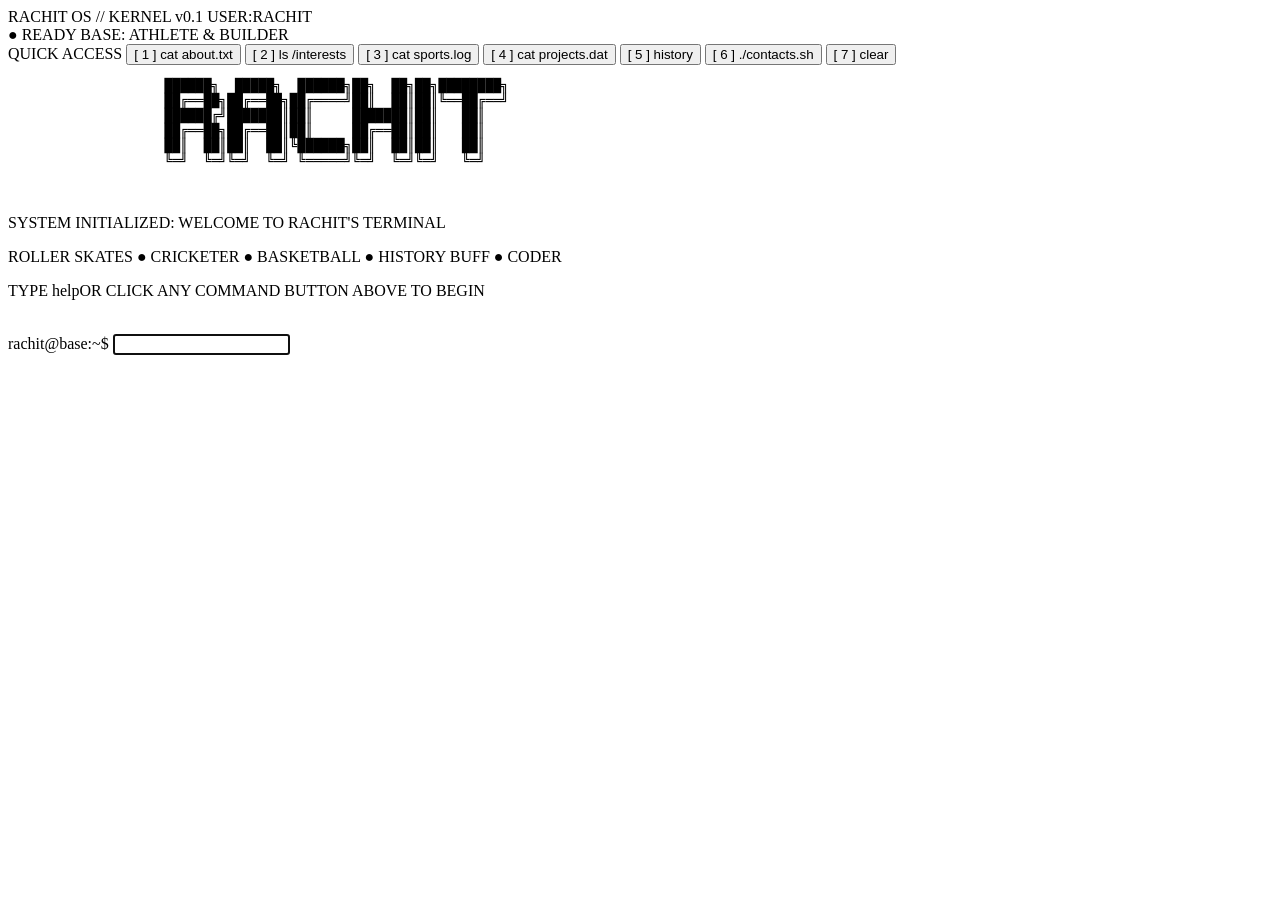
==== Myself.html @ d15d52d8 "done with o=some css part speciftying variables and all" ====
<!DOCTYPE html>
<html lang="en">
<head>
    <meta charset="UTF-8">
    <meta name="viewport" content="width=device-width, initial-scale=1.0">
    <title>RACHIT // Cyberpunk CLI Terminal</title>
    <link rel="preconnect" href="https://fonts.googleapis.com">
    <link rel="preconnect" href="https://fonts.googleapis.com" crossorigin>
    <link rel="preconnect" href="https://fonts.googleapis.com/css2?family=VT323&display=swap" rel="stylesheet">
    <link rel="stylesheet" href="style.css">
</head>
<body class="bios">
    <div class="lines"></div>
    <div class="terminal">
        <header class="thead">
            <div class="hl">
                <span class="sid">RACHIT OS // KERNEL v0.1</span>
                <span class="srole">USER:RACHIT</span>
            </div>
            <div class="hr">
                <span class="status-indicator"><span class="blinkdot">●</span> READY </span>
                <span class="system-loc">BASE: ATHLETE & BUILDER</span>
            </div>
        </header>
        <nav class="commands" aria-label="Quick Command Protocols">
            <span class="labels"> QUICK ACCESS </span>
            <button class="cmd-chip" data-cmd="cat about.txt">[ 1 ] cat about.txt</button>
            <button class="cmd-chip" data-cmd="ls /interests">[ 2 ] ls /interests</button>
            <button class="cmd-chip" data-cmd="cat sports.log">[ 3 ] cat sports.log</button>
            <button class="cmd-chip" data-cmd="cat projects.dat">[ 4 ] cat projects.dat</button>
            <button class="cmd-chip" data-cmd="history">[ 5 ] history</button>
            <button class="cmd-chip" data-cmd="./contacts.sh">[ 6 ] ./contacts.sh</button>
            <button class="cmd-chip" data-cmd="clear">[ 7 ] clear</button>
        </nav>
        <main id="terminal" class="terminal" tabindex="0">
            <div id="output" class="output">
                <pre class="assibanner">
                    ██████╗  █████╗  ██████╗██╗  ██╗██╗████████╗
                    ██╔══██╗██╔══██╗██╔════╝██║  ██║██║╚══██╔══╝
                    ██████╔╝███████║██║     ███████║██║   ██║   
                    ██╔══██╗██╔══██║██║     ██╔══██║██║   ██║   
                    ██║  ██║██║  ██║╚██████╗██║  ██║██║   ██║   
                    ╚═╝  ╚═╝╚═╝  ╚═╝ ╚═════╝╚═╝  ╚═╝╚═╝   ╚═╝

                </pre>
                <p class="msg">SYSTEM INITIALIZED: WELCOME TO RACHIT'S TERMINAL</p>
                <p class="msg">ROLLER SKATES ● CRICKETER ● BASKETBALL ● HISTORY BUFF ● CODER </p>
                <p class="msg">TYPE <span class="highlight">help</span>OR CLICK ANY COMMAND BUTTON ABOVE TO BEGIN</p>
                <br>
            </div>
        </main>
        <div class="tbar">
            <label for="cliinput" class="promptlabel">rachit@base:~$</label>
            <input type="text" id="cliinput" class="cliinput" autocomplete="off" spellcheck="false" autofocus>
        </div>
    </div>
    <script src="script.js"></script>
    
</body>
</html>
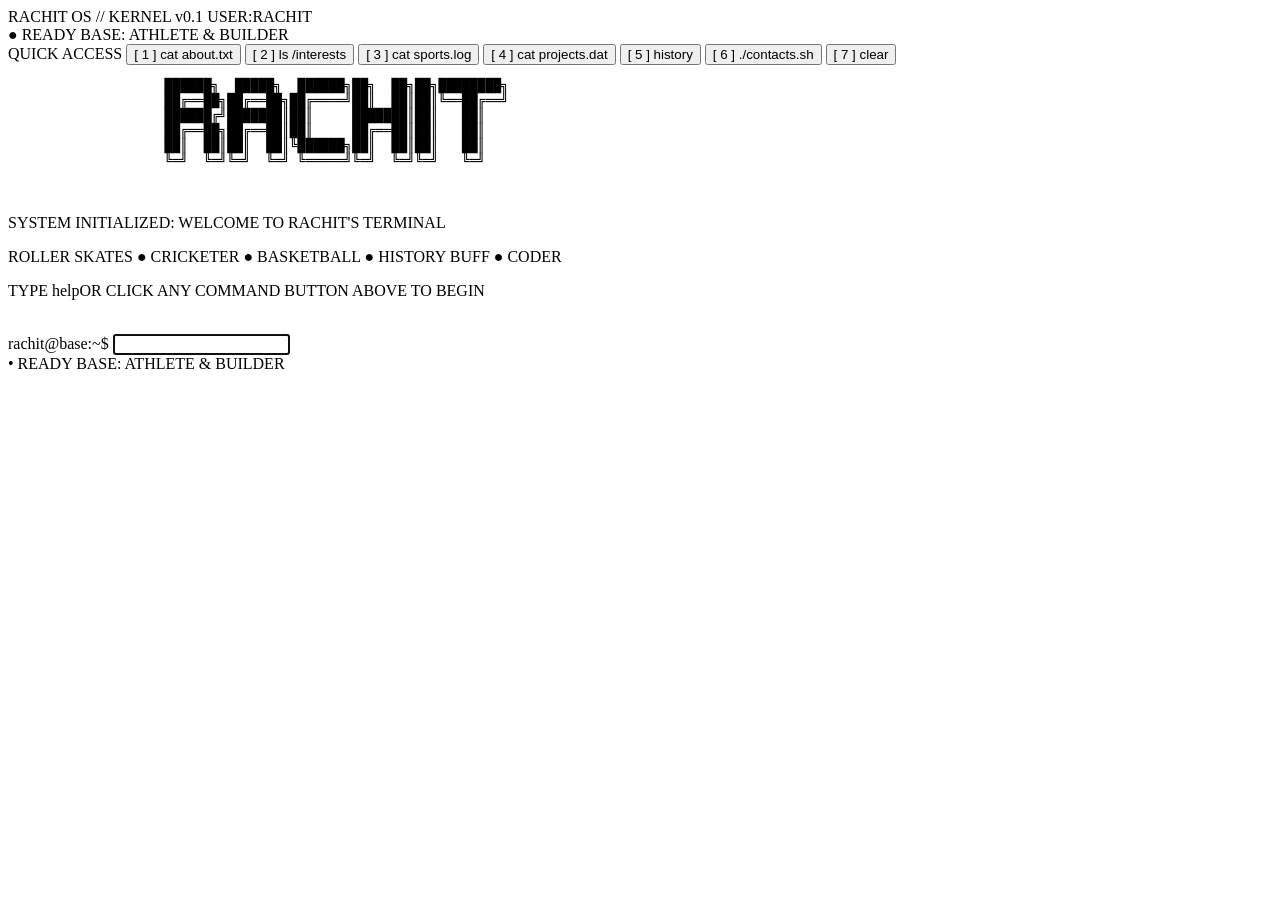
==== commit de98f787: "done adding conatct part and aslo project part" ====
--- a/Myself.html
+++ b/Myself.html
@@ -55,6 +55,10 @@
         </div>
     </div>
     <script src="script.js"></script>
+    <div class="hr">
+        <span class="status-indicator"><span class="blinkdot">•</span>  READY  </span>
+        <span class="system-loc">BASE: ATHLETE & BUILDER</span>
+    </div>
     
 </body>
 </html>
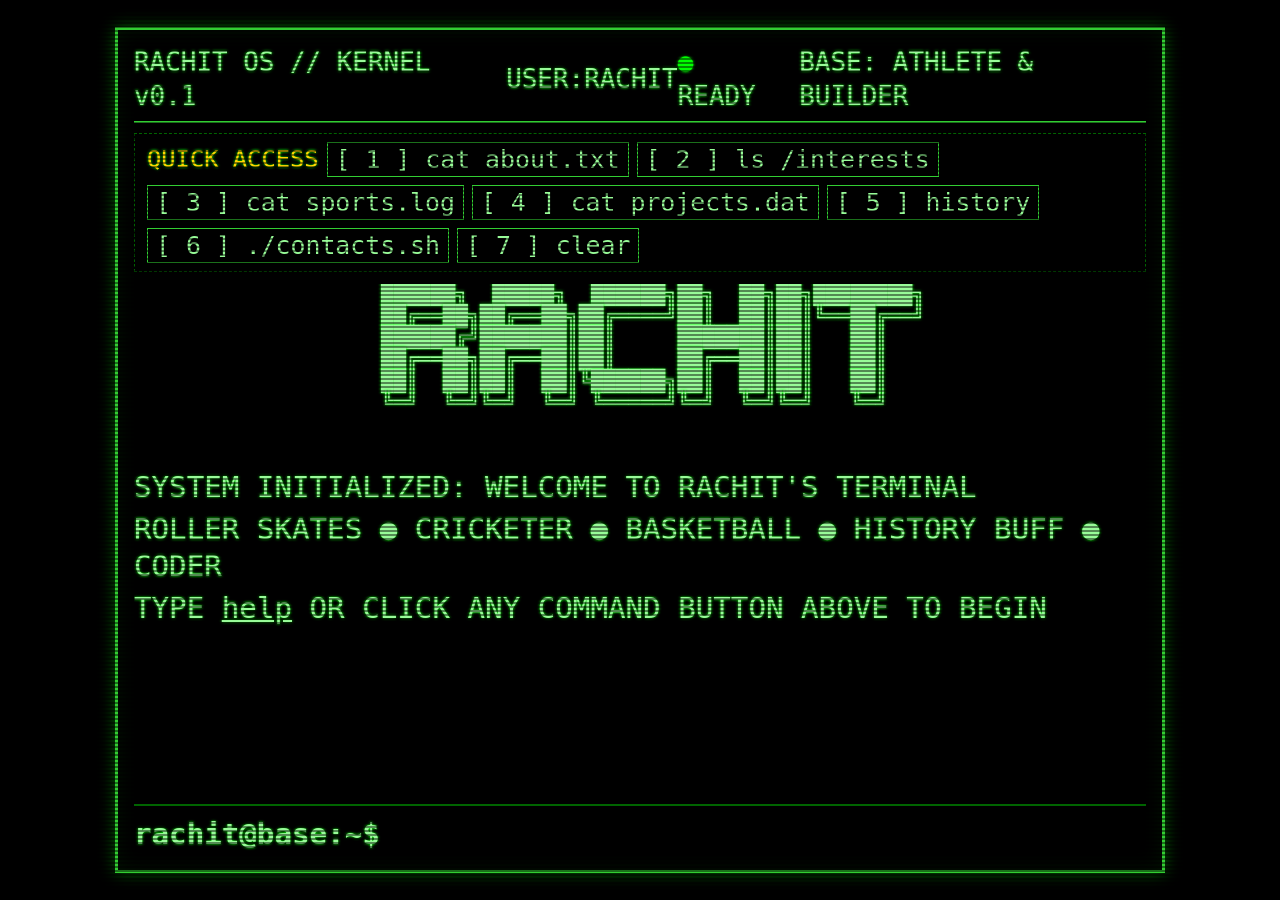
==== commit e4e551ae: "fixing typos and errors" ====
--- a/Myself.html
+++ b/Myself.html
@@ -7,7 +7,7 @@
     <link rel="preconnect" href="https://fonts.googleapis.com">
     <link rel="preconnect" href="https://fonts.googleapis.com" crossorigin>
     <link rel="preconnect" href="https://fonts.googleapis.com/css2?family=VT323&display=swap" rel="stylesheet">
-    <link rel="stylesheet" href="style.css">
+    <link rel="stylesheet" href="CSS.css">
 </head>
 <body class="bios">
     <div class="lines"></div>
@@ -34,7 +34,7 @@
         </nav>
         <main id="terminal" class="terminal" tabindex="0">
             <div id="output" class="output">
-                <pre class="assibanner">
+                <pre class="ascii-banner">
                     ██████╗  █████╗  ██████╗██╗  ██╗██╗████████╗
                     ██╔══██╗██╔══██╗██╔════╝██║  ██║██║╚══██╔══╝
                     ██████╔╝███████║██║     ███████║██║   ██║   
@@ -45,8 +45,7 @@
                 </pre>
                 <p class="msg">SYSTEM INITIALIZED: WELCOME TO RACHIT'S TERMINAL</p>
                 <p class="msg">ROLLER SKATES ● CRICKETER ● BASKETBALL ● HISTORY BUFF ● CODER </p>
-                <p class="msg">TYPE <span class="highlight">help</span>OR CLICK ANY COMMAND BUTTON ABOVE TO BEGIN</p>
-                <br>
+                <p class="msg">TYPE <span class="highlight">help</span> OR CLICK ANY COMMAND BUTTON ABOVE TO BEGIN</p>                <br>
             </div>
         </main>
         <div class="tbar">
@@ -54,11 +53,11 @@
             <input type="text" id="cliinput" class="cliinput" autocomplete="off" spellcheck="false" autofocus>
         </div>
     </div>
-    <script src="script.js"></script>
-    <div class="hr">
+    <script src="responding.js"></script>
+    <!-- <div class="hr">
         <span class="status-indicator"><span class="blinkdot">•</span>  READY  </span>
         <span class="system-loc">BASE: ATHLETE & BUILDER</span>
     </div>
-    
+     -->
 </body>
 </html>
--- a/CSS.css
+++ b/CSS.css
@@ -0,0 +1,353 @@
+:root{
+    --bg-void: black;
+    --terminal-bg: black;
+    --text-primary: lime;
+    --text-highlight: palegreen;
+    --text-accent: yellow;
+    --text-dim: forestgreen;
+    --text-gold: gold;
+    --text-alert:crimson;
+    --border-bright: limegreen;
+    --border-dark: darkgreen;
+    --border-dim: darkgreen;
+    --font-retro: 'VT323', monospace;
+}
+
+*,*::before,*::after{
+    box-sizing:border-box;
+    margin: 0;
+    padding: 0;
+}
+
+html,body{
+    width: 100%;
+    height: 100%;
+    background-color: var(--bg-void);
+    color: var(--text-primary);
+    font-family: var(--font-retro);
+    font-size: 1.35rem;
+    line-height: 1.3;
+    overflow: hidden;
+    -webkit-font-smoothing: none;
+}
+
+.lines {
+    position: fixed;
+    top: 0;
+    left: 0;
+    width: 100vw;
+    height: 100vh;
+    pointer-events: none;
+    z-index: 999;
+    background: linear-gradient(
+        rgba(0,0,0,0 ) 50%,
+        rgba(0,0,0,0.45) 50%
+    );
+    background-size: 100% 4px;
+}
+
+.bios{
+    text-shadow: 0 0 3px var(--text-primary);
+}
+
+.terminal{
+    max-width: 1050px;
+    height: 94vh;
+    margin: 3vh auto;
+    background: var(--terminal-bg);
+    border: 3px solid var(--border-bright);
+    box-shadow:
+    0 0 15px var(--border-dark),
+    inset 0 0 20px rgba(0, 100, 0, 0.2);
+    display:flex;
+    flex-direction: column;
+    padding: 16px;
+}
+
+.thead{
+    display: flex;
+    justify-content: space-between;
+    align-items: center;
+    border-bottom: 2px solid var(--border-bright);
+    padding-bottom: 8px;
+    margin-bottom: 10px;
+    font-size: 1.2rem;
+    color: var(--text-highlight);
+}
+
+.hl,.hr{
+    display:flex;
+    align-items: center;
+    gap: 16px;
+
+}
+
+.blinkdot{
+    color: var(--text-primary);
+    animation: blink 1.2s infinite steps(1);
+}
+
+@keyframes blink{
+    50% {opacity: 0;}
+}
+
+.commands{
+    display:flex;
+    flex-wrap: wrap;
+    align-items: center;
+    gap: 8px;
+    background: black;
+    border: 1px dashed var(--border-dark);
+    padding: 8px 12px;
+    margin-bottom: 12px;
+}
+
+.labels{
+    color: var(--text-gold);
+    font-size: 1.1rem;
+}
+
+.cmd-chip{
+    background: black;
+    color: var(--text-highlight);
+    font-family: var(--font-retro);
+    font-size: 1.15rem;
+    border: 1px solid var(--border-bright);
+    padding: 2px 8px;
+    cursor: pointer;
+    text-transform: lowercase;
+    transition: all 0.1s ease;
+}
+
+.cmd-chip:hover{
+    background: var(--border-bright);
+    color:black;
+}
+
+main.terminal{
+    max-width: 100%;
+    height: auto;
+    margin: 0;
+    border: none;
+    box-shadow: none;
+    padding: 0;
+    flex: 1;
+    overflow-y: auto;
+    padding-right: 6px;
+}
+
+main.terminal::-webkit-scrollbar{
+    width: 8px;
+}
+
+main.terminal::-webkit-scrollbar-track{
+    background: black;
+}
+main.terminal::-webkit-scrollbar-thumb{
+    background: var(--border-bright);
+}
+
+.ascii-banner{
+    color: var(--text-highlight);
+    font-size: 0.95rem;
+    line-height: 1.05;
+    margin-bottom: 12px;
+    white-space: pre;
+
+}
+
+.msg{
+    color: var(--text-highlight);
+    margin-bottom: 4px;
+}
+
+.highlight{
+    color: var(--text-highlight);
+    text-decoration: underline;
+}
+
+.tbar{
+    display: flex;
+    align-items: center;
+    gap: 8px;
+    border-top: 2px solid var(--border-dark);
+    padding-top: 10px;
+    margin-top: 8px;
+}
+
+.promptlabel{
+    color: var(--text-highlight);
+    font-weight: bold;
+    white-space: nowrap;
+}
+
+.cliinput{
+    flex: 1;
+    background: transparent;
+    border: none;
+    outline: none;
+    font-family: var(--font-retro);
+    font-size: 1.4rem;
+    color: var(--text-primary);
+    text-shadow: 0 0 3px var(--text-primary);
+    caret-color: var(--text-primary);
+}
+
+.panel-box{
+    border: 1px solid var(--border-bright);
+    padding: 10px 14px;
+    margin: 8px 0;
+    background: rgba(0,50,0,0.15);
+}
+
+.panel-title{
+    color: var(--text-gold);
+    margin-bottom: 6px;
+    font-weight: bold;
+}
+
+.project-card{
+    border: 2px solid var(--border-bright);
+    padding: 14px 16px;
+    margin: 12px 0;
+    background: rgba(0, 30, 0, 0.35);
+    box-shadow: 0 0 10px rgba(0, 255, 0,0.1);
+}
+
+.project-header{
+    display: flex;
+    justify-content: space-between;
+    align-items:center;
+    border-bottom: 1px dashed var(--border-dim);
+    padding-bottom: 6px;
+    margin-bottom: 10px;
+}
+
+.project-tag{
+    color: var(--text-gold);
+    font-weight: bold;
+}
+
+.project-status{
+    color: var(--text-highlight);
+    font-size: 1.1rem;
+}
+
+.project-title{
+    color: var(--text-highlight);
+    font-size: 1.45rem;
+    margin-bottom: 6px;
+    font-weight: bold;
+}
+
+.project-summary{
+    color: var(--text-primary);
+    margin-bottom: 12px;
+    font-size: 1.25rem;
+
+}
+
+.project-roles{
+    display: grid;
+    grid-template-columns: 1fr 1fr;
+    gap: 12px;
+    margin-bottom: 12px;
+}
+
+@media(max-width: 650px){
+    .project-roles{
+        grid-template-columns: 1fr;
+    }
+}
+
+.role-box{
+    border: 1px solid var(--border-dim);
+    padding: 8px 10px;
+    background: black;
+}
+
+.roles-title{
+    color: var(--text-accent);
+    padding: 8px 10px;
+    background: black;
+}
+
+.role-title{
+    color: var(--text-accent);
+    font-weight: bold;
+    margin-bottom: 4px;
+}
+
+.tech-badges{
+    display: flex;
+    flex-wrap: wrap;
+    gap: 6px;
+    margin: 10px 0 14px 0;
+}
+
+.badge{
+    background: black;
+    color: var(--text-highlight);
+    border: 1px solid var(--border-bright);
+    padding: 1px 6px;
+    font-size: 1.05rem;
+}
+
+.project-actions{
+    display: flex;
+    gap: 10px;
+    flex-wrap: wrap;
+}
+
+.retro-link{
+    display: inline-block;
+    color: black;
+    background: var(--text-primary);
+    text-decoration: none;
+    font-weight: bold;
+    padding: 3px 10px;
+    border: 1px solid var(--border-bright);
+    font-size: 1.15rem;
+    transition: all 0.1s ease;
+}
+
+.retro-link:hover{
+    background: white;
+    color: black;
+    box-shadow: 0 0 8px lime;
+
+}
+
+.contact-wizard-box{
+    border: 1px dashed var(--border-bright);
+    padding: 12px 16px;
+    margin: 10px 0;
+    background: rgba(0,40,0,0.25);
+}
+
+.wizard-title{
+    color: var(--text-gold);
+    font-weight: bold;
+    margin-bottom: 6px;
+}
+
+.wizard-step{
+    color: var(--text-accent);
+    margin-bottom: 6px;
+}
+
+.wizard-receipt{
+    border: 2px solid var(--border-bright);
+    padding: 12px;
+    margin-top: 10px;
+    background: black;
+
+}
+
+.wizard-receipt-title{
+    color: var(--text-highlight);
+    font-weight:bold;
+    border-bottom: 1px solid var(--border-dim);
+    padding-bottom: 4px;
+    margin-bottom: 8px;
+}
